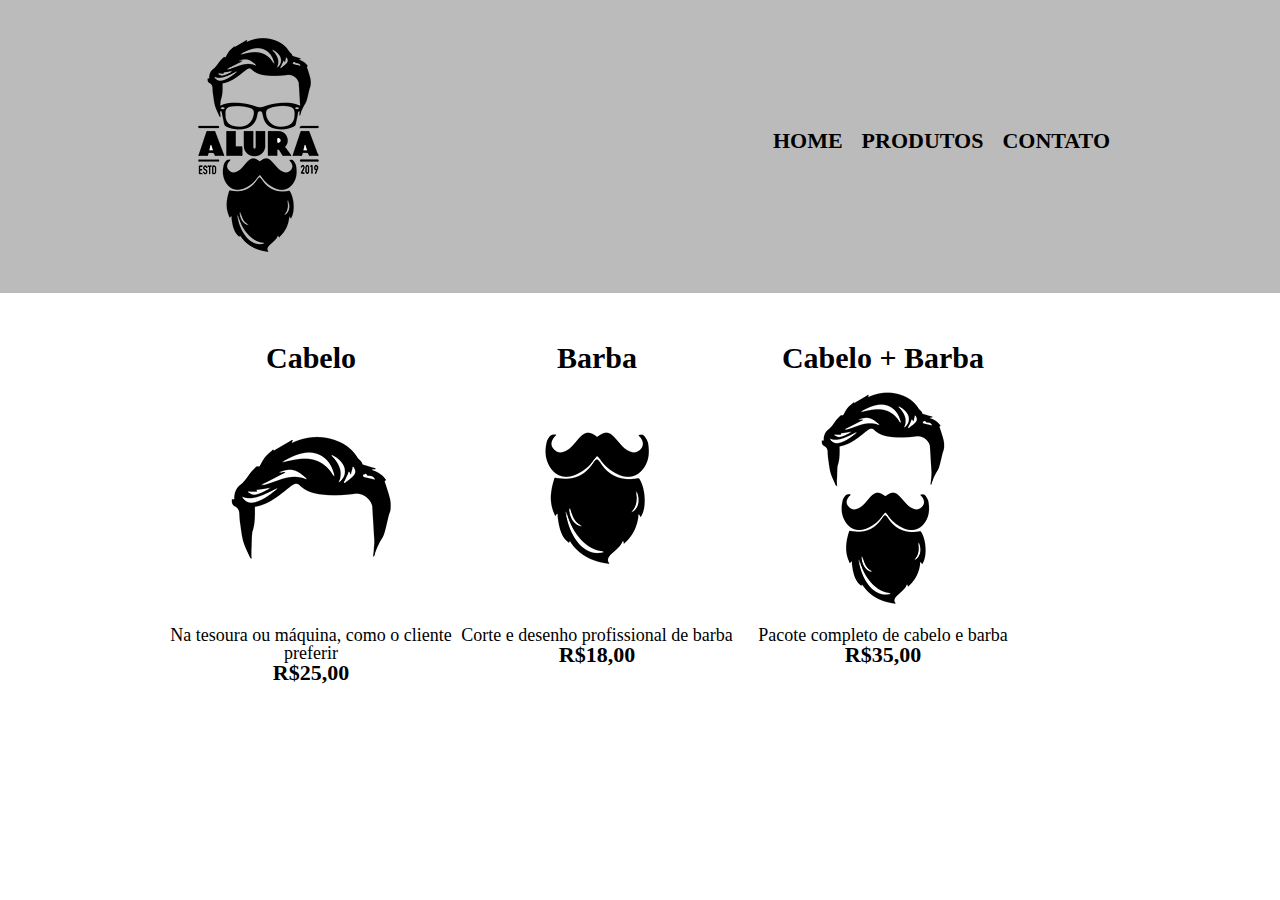
==== produtos.html @ 310d2c50 "Add files via upload" ====
<!DOCTYPE html>
<html lang="pt-br">
<head>
    <meta charset="UTF-8">
    <meta name="viewport" content="width=device-width, initial-scale=1.0">
    <title>Produtos - Barbearia Alura</title>

    <link rel="stylesheet" href="./reset.css">
    <link rel="stylesheet" href="./produtos.css">
</head>
<body>
    <header>
        <div class="caixa">
            <h1><img src="logo.png"></h1>
            
            <nav>
                <ul>
                    <li><a href="index.html">Home</a></li>
                    <li><a href="produtos.html">Produtos</a></li>
                    <li><a href="contato.html">Contato</a></li>
                </ul>
            </nav>
        </div>
    </header>

    <main>
        <ul class="produtos">
            <li>
                <h2>Cabelo</h2>
                <img src="cabelo.jpg">
                <p class="descricao">Na tesoura ou máquina, como o cliente preferir</p>
                <p class="preco">R$25,00</p>
            </li>
            <li>
                <h2>Barba</h2>
                <img src="barba.jpg">
                <p class="descricao">Corte e desenho profissional de barba</p>
                <p class="preco">R$18,00</p>
            </li>
            <li>
                <h2>Cabelo + Barba</h2>
                <img src="cabelo+barba.jpg">
                <p class="descricao">Pacote completo de cabelo e barba</p>
                <p class="preco">R$35,00</p>
            </li>
        </ul>
    </main>
        
    
</body>
</html>
---- produtos.css ----
header{
    background-color: #BBBBBB;
    padding: 20px 0;
}
.caixa{
    position: relative;
    width: 940px;
    margin: 0 auto;

}
nav{
    position: absolute;
    top: 110px;
    right: 0;
}
nav li{
    display: inline;
    margin: 0 0 0 15px;
}
nav a{
    text-transform: uppercase;
    color: black;
    font-weight: bold;
    font-size: 22px;
    text-decoration: none;
}
.produtos{
    width: 940px;
    margin: 0 auto;
    padding: 50px 0;
}
.produtos li{
    display: inline-block;
    text-align: center;
    width: 30%;
    vertical-align: top;
}
.produtos h2{
    font-size: 30px;
    font-weight: bold;
}
.descricao{
    font-size: 18px;   
}
.preco{
    font-size: 22px;
    font-weight: bold;
}
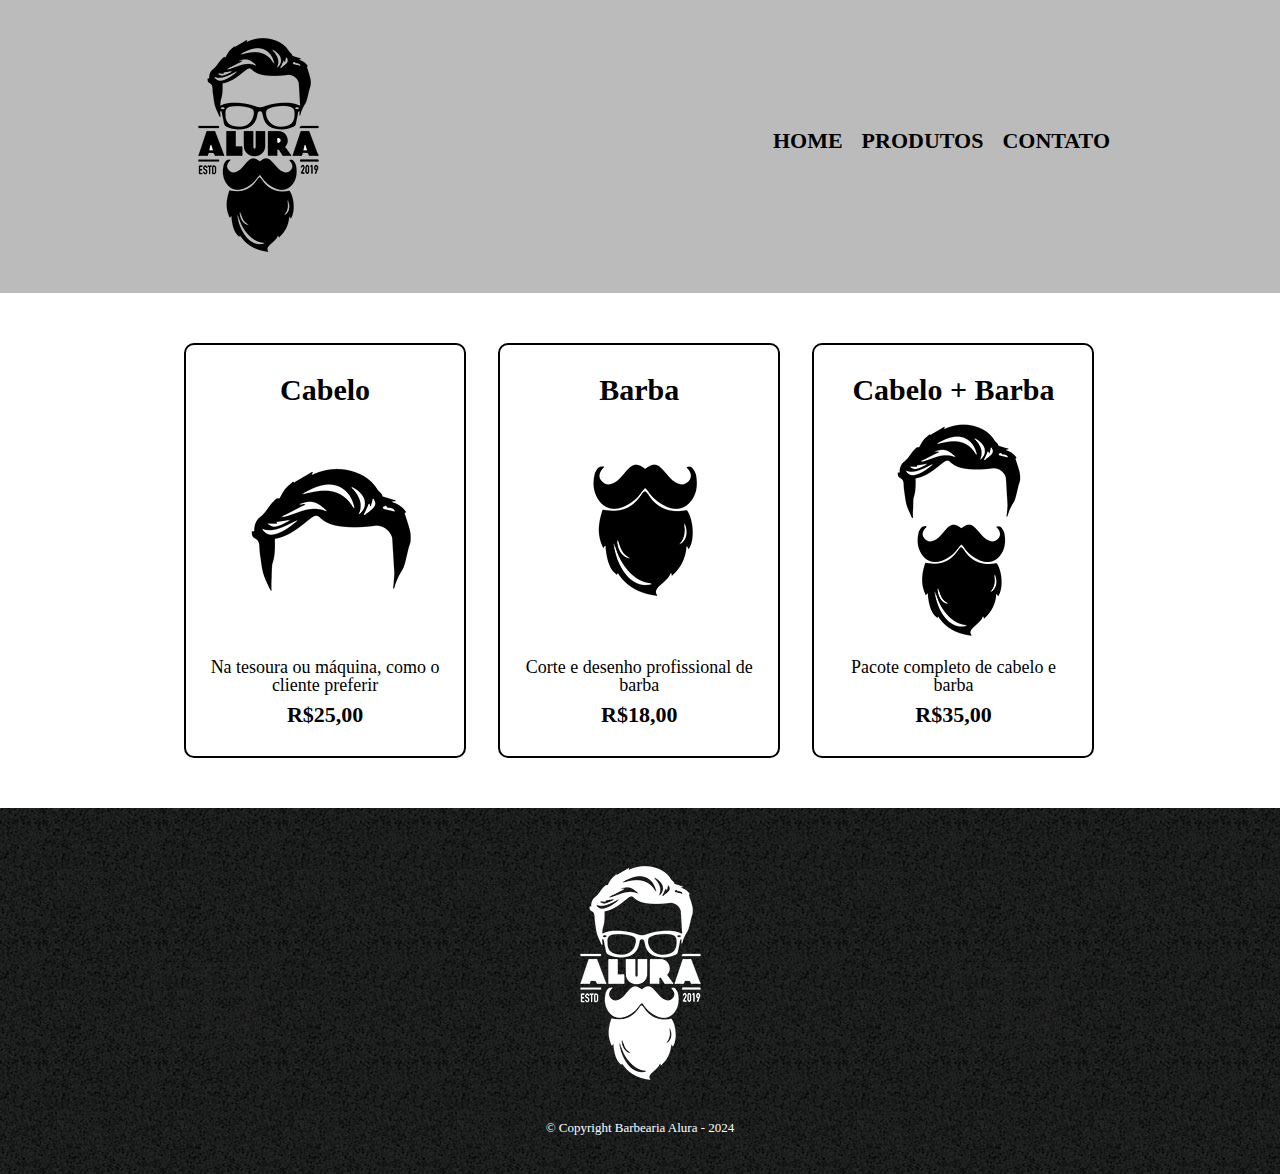
==== commit 596949eb: "Add files via upload" ====
--- a/produtos.html
+++ b/produtos.html
@@ -6,7 +6,7 @@
     <title>Produtos - Barbearia Alura</title>
 
     <link rel="stylesheet" href="./reset.css">
-    <link rel="stylesheet" href="./produtos.css">
+    <link rel="stylesheet" href="./style.css">
 </head>
 <body>
     <header>
@@ -45,6 +45,11 @@
             </li>
         </ul>
     </main>
+
+    <footer>
+        <img src="logo-branco.png">
+        <p>&copy; Copyright Barbearia Alura - 2024</p>
+    </footer>
         
     
 </body>
--- a/style.css
+++ b/style.css
@@ -0,0 +1,135 @@
+header{
+    background-color: #BBBBBB;
+    padding: 20px 0;
+}
+.caixa{
+    position: relative;
+    width: 940px;
+    margin: 0 auto;
+
+}
+nav{
+    position: absolute;
+    top: 110px;
+    right: 0;
+}
+nav li{
+    display: inline;
+    margin: 0 0 0 15px;
+}
+nav a{
+    text-transform: uppercase;
+    color: black;
+    font-weight: bold;
+    font-size: 22px;
+    text-decoration: none;
+}
+nav a:hover{
+    color: #C78C19;
+    text-decoration: underline;
+}
+.produtos{
+    width: 940px;
+    margin: 0 auto;
+    padding: 50px 0;
+}
+.produtos li{
+    display: inline-block;
+    text-align: center;
+    width: 30%;
+    vertical-align: top;
+    margin: 0 1.5%;
+    padding: 30px 20px;
+    box-sizing: border-box;
+    border: 2px solid black;
+    border-radius: 10px;
+}
+.produtos li:hover{
+    border-color: #C78C19;
+}
+.produtos li:active{
+    border-color: #088C19;
+}
+.produtos li:hover h2{
+    font-size: 34px;
+}
+.produtos h2{
+    font-size: 30px;
+    font-weight: bold;
+}
+.descricao{
+    font-size: 18px;   
+}
+.preco{
+    font-size: 22px;
+    font-weight: bold;
+    margin-top: 10px;
+}
+footer{
+    text-align: center;
+    background: url("bg.jpg");
+    padding: 40px 0;
+}
+footer p{
+    color: white;
+    font-size: 13px;
+    margin-top: 20px;
+    
+}
+main{
+    width: 940px;
+    margin: 0 auto;
+}
+form{
+    margin: 40px 0;
+}
+form label, form legend{
+    display: block;
+    font-size: 20px;
+    margin: 0 0 10px;
+}
+.input-padrao{
+    display: block;
+    margin: 0 0 20px;
+    padding: 10px 25px;
+    width: 50%;
+}
+.checkbox{
+    margin: 20px 0;
+}
+.enviar{
+    width: 40%;
+    padding: 15px 0;
+    background: orange;
+    color: white;
+    font-weight: bold;
+    font-size: 18px;
+    border: none;
+    border-radius: 5px;
+    transition: 1s all;
+    cursor: pointer;
+}
+.enviar:hover{
+    background: darkorange;
+    transform: scale(1.2);
+}
+table{
+    margin: 20px 0 40px;
+}
+thead{
+    background: #555555;
+    color: white;
+    font-weight: bold;
+}
+td, th{
+    border: 1px solid black;
+    padding: 8px 15px;
+}
+/*css da pagina inicial*/
+.banner{
+    width: 100%;
+}
+h2{
+    text-align: center;
+    font-size: 2em;
+}